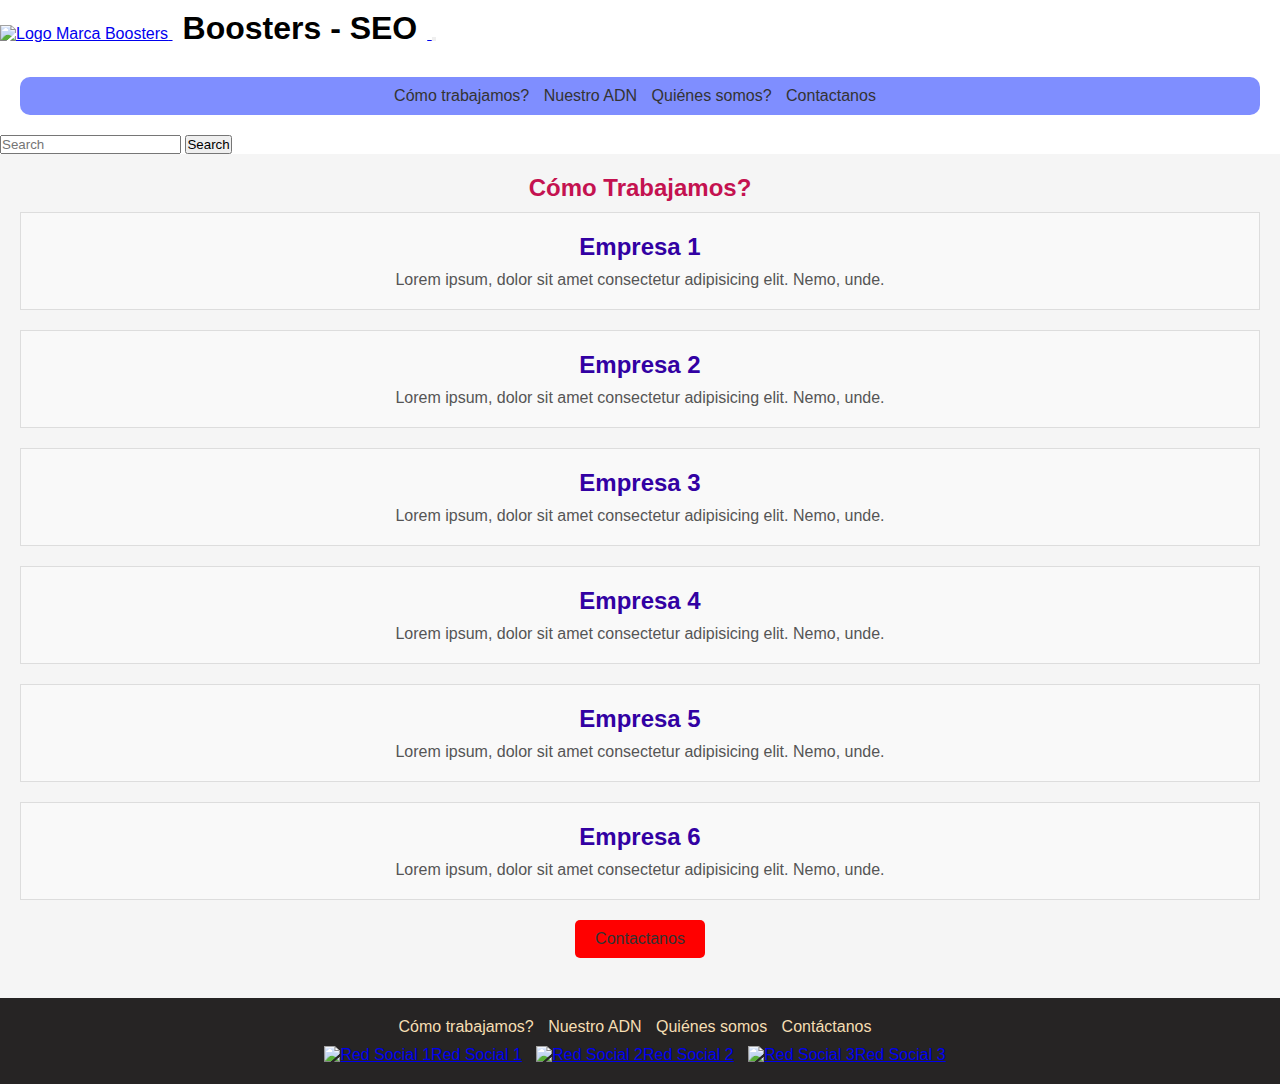
==== pages/comotrabajamos.html @ c749f449 "Detalles finales Pre entrega 2" ====
<!DOCTYPE html>
<html lang="es">

<head>
    <meta charset="UTF-8">
    <meta http-equiv="X-UA-Compatible" content="IE=edge">
    <meta name="viewport" content="width=device-width, initial-scale=1.0">
    <!--Boostrap-->
    <link href="https://cdn.jsdelivr.net/npm/bootstrap@5.3.0/dist/css/bootstrap.min.css" rel="stylesheet"
        integrity="sha384-9ndCyUaIbzAi2FUVXJi0CjmCapSmO7SnpJef0486qhLnuZ2cdeRhO02iuK6FUUVM" crossorigin="anonymous">
    <title>Cómo Trabajamos?</title>
    <link rel="stylesheet" href="../css/styles.css">
</head>

<body>

    <header>
        <nav class="navbar navbar-expand-lg bg-body-tertiary">
            <div class="container-fluid">
                <a href="../index.html">
                    <img id="Logo-index" src="../img/pngwing.com.png" alt="Logo Marca Boosters">
                    <h1>Boosters - SEO</h1>
                </a>
                <button class="navbar-toggler" type="button" data-bs-toggle="collapse"
                    data-bs-target="#navbarSupportedContent" aria-controls="navbarSupportedContent"
                    aria-expanded="false" aria-label="Toggle navigation">
                    <span class="navbar-toggler-icon"></span>
                </button>
                <div class="collapse navbar-collapse" id="navbarSupportedContent">
                    <nav>
                        <ul>
                            <li><a href="../pages/comotrabajamos.html">Cómo trabajamos?</a></li>
                            <li><a href="../pages/nuestroadn.html">Nuestro ADN</a></li>
                            <li><a href="../pages/quienessomos.html">Quiénes somos?</a></li>
                            <li><a href="../pages/contactanos.html">Contactanos</a></li>
                        </ul>
                    </nav>
                    <form class="d-flex" role="search">
                        <input class="form-control me-2" type="se" placeholder="Search" aria-label="Search">
                        <button class="btn btn-outline-success" type="submit">Search</button>
                    </form>
                </div>
            </div>
        </nav>
    </header>

    <main>

        <section>
            <h2 class="titulo-h2">Cómo Trabajamos?</h2>

            <div class="tarjeta-2">
                <img src="" alt="">
                <h3 class="titulo-h3">Empresa 1</h3>
                <p>Lorem ipsum, dolor sit amet consectetur adipisicing elit. Nemo, unde.</p>

            </div>

            <div class="tarjeta-2">
                <img src="" alt="">
                <h3 class="titulo-h3">Empresa 2</h3>
                <p>Lorem ipsum, dolor sit amet consectetur adipisicing elit. Nemo, unde.</p>

            </div>

            <div class="tarjeta-2">
                <img src="" alt="">
                <h3 class="titulo-h3">Empresa 3</h3>
                <p>Lorem ipsum, dolor sit amet consectetur adipisicing elit. Nemo, unde.</p>

            </div>

            <div class="tarjeta-2">
                <img src="" alt="">
                <h3 class="titulo-h3">Empresa 4</h3>
                <p>Lorem ipsum, dolor sit amet consectetur adipisicing elit. Nemo, unde.</p>

            </div>

            <div class="tarjeta-2">
                <img src="" alt="">
                <h3 class="titulo-h3">Empresa 5</h3>
                <p>Lorem ipsum, dolor sit amet consectetur adipisicing elit. Nemo, unde.</p>

            </div>

            <div class="tarjeta-2">
                <img src="" alt="">
                <h3 class="titulo-h3">Empresa 6</h3>
                <p>Lorem ipsum, dolor sit amet consectetur adipisicing elit. Nemo, unde.</p>

            </div>

        </section>

        <ul id="contactanos">
            <a href="../pages/contactanos.html">Contactanos</a>
        </ul>

    </main>

    <footer>
        <div class="footer-secciones">
            <ul>
                <li><a href="../pages/comotrabajamos.html">Cómo trabajamos?</a></li>
                <li><a href="../pages/nuestroadn.html">Nuestro ADN</a></li>
                <li><a href="../pages/quienessomos.html">Quiénes somos</a></li>
                <li><a href="../pages/contactanos.html">Contáctanos</a></li>
            </ul>
        </div>
        <div class="footer-redes">
            <a href="enlace_red_social_1"><img src="../img/numero-1-1.png" alt="Red Social 1">Red Social 1</a>
            <a href="enlace_red_social_2"><img src="../img/numero-2-1.png" alt="Red Social 2">Red Social 2</a>
            <a href="enlace_red_social_3"><img src="../img/numero-3-1.png" alt="Red Social 3">Red Social 3</a>
        </div>
    </footer>


    <script src="https://cdn.jsdelivr.net/npm/bootstrap@5.3.0/dist/js/bootstrap.bundle.min.js"
        integrity="sha384-geWF76RCwLtnZ8qwWowPQNguL3RmwHVBC9FhGdlKrxdiJJigb/j/68SIy3Te4Bkz"
        crossorigin="anonymous"></script>
</body>

</html>
---- css/styles.css ----
* {
    margin: 0;
    padding: 0;
    box-sizing: border-box;
}


/* Body */

#Logo-index {
    width: 100px;
    height: auto;
}


body {
    font-family: Arial, sans-serif;
    background-color: whitesmoke;
    margin: auto;
    padding: 0;
}

/*  Header */

header {
    background-color: white;
    color: white;

}

header h1 {
    color: black;
    text-align: center;
    margin-bottom: 1rem;
    margin: 10px;
    background-color: inherit;
    display: inline-block;
}


header li {
    text-align: center;
    margin-bottom: 0.5rem;
}


nav ul {
    background-color: rgb(127, 142, 255);
    border-radius: 10px;
    padding: 10px;
    margin: 20px;
    text-align: center;
    margin-top: 20px;
}

nav ul li {
    display: inline;
    margin-right: 10px;
}

nav ul li a {
    text-decoration: none;
    color: #333;
}

/* Estilos del formulario header */

#formulario_busqueda {
    display: flex;
    align-items: center;
    justify-content: center;
}

#formulario_busqueda input[type="Busqueda"] {
    width: 100%;
    padding: 10px;
    border: 1px solid #ccc;
}

#formulario_busqueda input[type="submit"] {
    background-color: #4CAF50;
    color: white;
    border: none;
    padding: 10px 20px;
    cursor: pointer;
}


/* Estilos del main */
main {
    padding: 20px;
}

section {
    margin-bottom: 20px;
}

section h2 {
    margin: 0;
    text-align: center;
}

section p {
    color: #555;
}

#contactanos {
    list-style-type: none;
    padding: 0;
    margin: 0;
    text-align: center;
}

#contactanos a {
    display: inline-block;
    padding: 10px 20px;
    background-color: red;
    color: #333;
    text-decoration: none;
    border-radius: 5px;
}



/* Estilos del footer */
footer {
    background-color: #262424;
    padding: 20px;
    text-align: center;
    margin-top: 20px;
}

.footer-secciones ul {
    list-style-type: none;
    padding: 0;
    margin: 0;
}

.footer-secciones ul li {
    display: inline-block;
    margin-right: 10px;
}

.footer-secciones ul li a {
    text-decoration: none;
    color: wheat;
}

.footer-redes {
    margin-top: 10px;
}

.footer-redes a {
    margin-right: 10px;
}

.footer-redes img {
    width: 20px;
}



/* Estilos tarjetas */

.tarjeta {
    display: flex;
    flex-direction: column;
    background-color: #f9f9f9;
    border: 1px solid #ddd;
    padding: 20px;
    margin-bottom: 20px;
}

.tarjeta-2 {
    display: flex;
    flex-direction: column;
    background-color: #f9f9f9;
    border: 1px solid #ddd;
    padding: 20px;
    margin-bottom: 20px;
}

.titulo-h2 {
    font-size: 24px;
    color: rgb(196, 18, 80);
    margin-bottom: 10px;
}

.titulo-h3 {
    font-size: 24px;
    color: rgb(50, 1, 163);
    margin-bottom: 10px;
    text-align: center;
}


.tarjeta p {
    font-size: 16px;
    text-align: center;

}

.tarjeta-2 p {
    font-size: 16px;
    text-align: center;

}


/* Estilos formulario busqueda */

#formulario_busqueda {
    padding: 10px;
    border: 1px solid #ccc;
    width: 200px;
    position: absolute;
    top: 10px;
    right: 10px;
}


/* Estilos formulario contacto */

#formulario_contacto {
    display: flex;
    flex-direction: column;
    justify-content: center;
    align-items: center;
    width: 400px;
    margin: 0 auto;
}

#formulario_contacto div {
    margin-bottom: 10px;
}

#formulario_contacto label {
    display: block;
    margin-bottom: 5px;
}

#formulario_contacto input,
#formulario_contacto select,
#formulario_contacto textarea {
    width: 100%;
    padding: 5px;
}

#formulario_contacto button {
    padding: 10px 20px;
}

/* Media Queries */

/* INTENTE ESTOS PERO NO ME SALIO DEJARLOS CON LOS px DETERMINADOS EN LAS CONSIGNAS */

    /* @media (min-width: 480px) {
    .navbar-expand-lg {
        display: flex;
        align-items: center;
        gap: 10px;
    }

    .navbar-nav {
        flex-direction: column;
        align-items: flex-start;
    }

    .navbar-collapse {
        padding-top: 10px;
    }

    .navbar-toggler {
        margin-top: 10px;
    }

    .navbar-toggler-icon {
        background-color: inherit;
    }

    .navbar-nav li {
        margin-bottom: 10px;
    }
} */

    /* Estilos para vista de escritorio */
    /* @media (min-width: 1200px) {
    .navbar-nav {
        gap: 10px;
    }

    .navbar-nav.ms-auto {
        margin-left: auto;
    }

    .form-control {
        width: 250px;
    }
} */
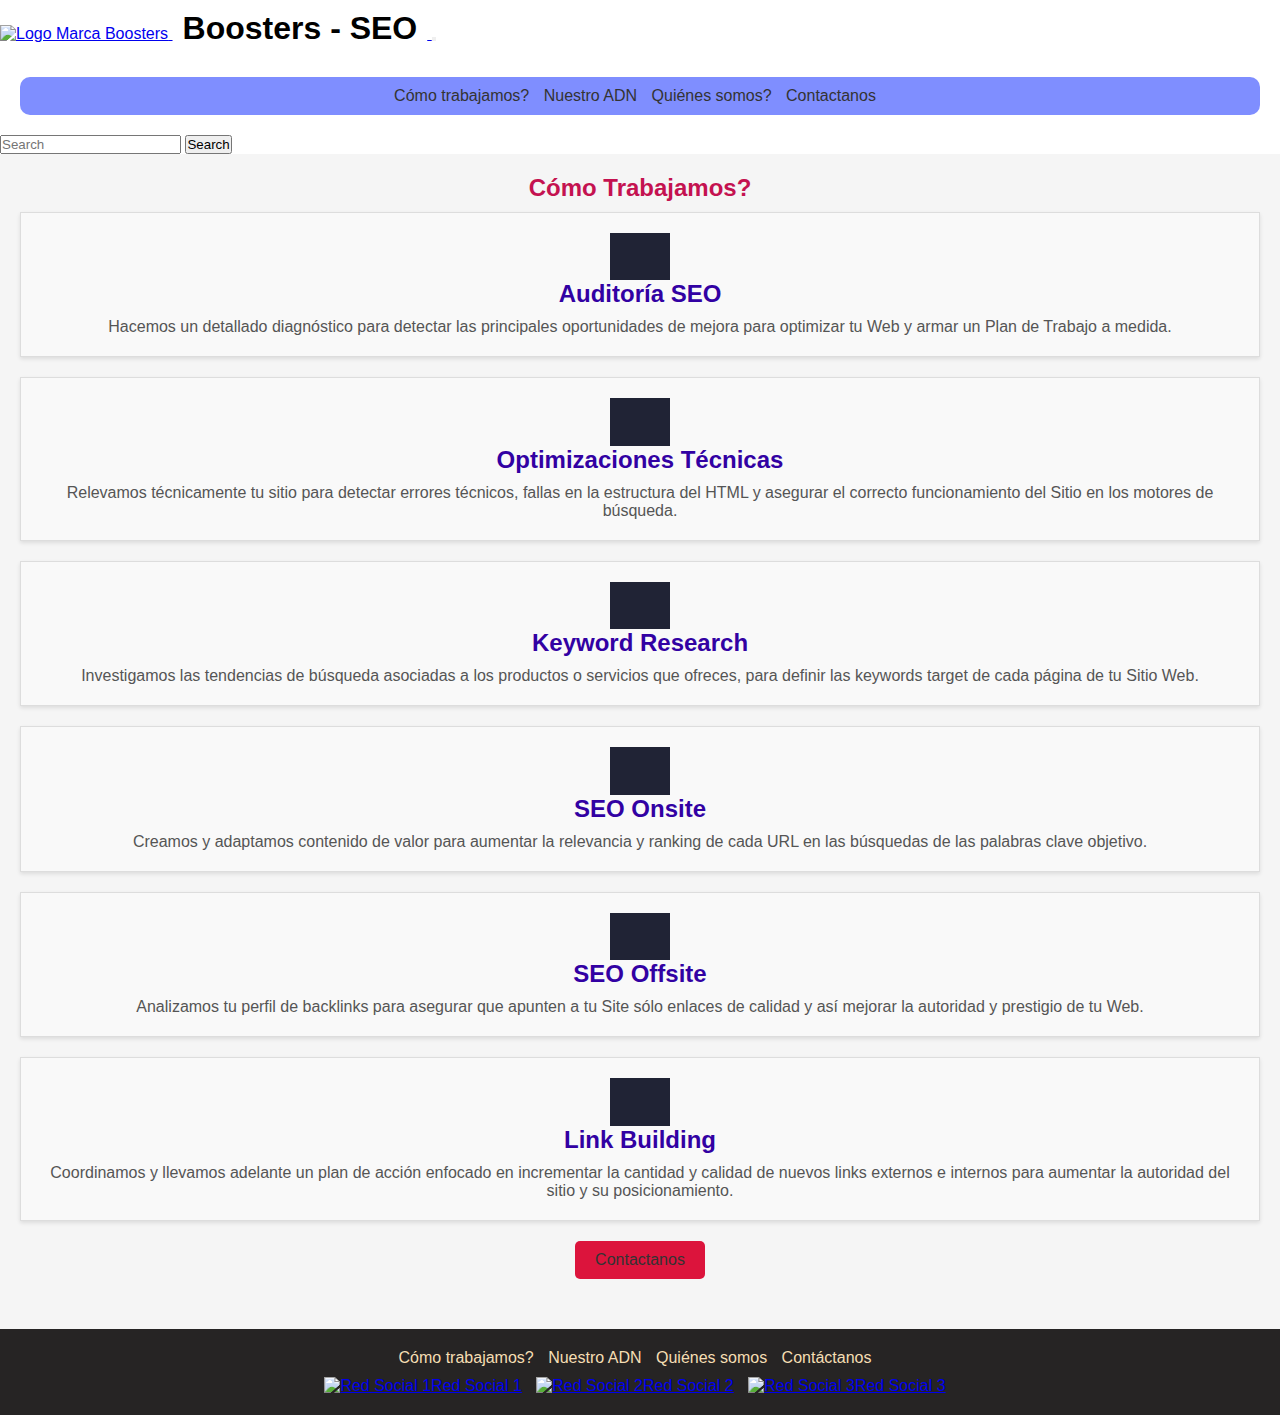
==== commit 48651de2: "Configuracion final Sass y optimizaciones SEO" ====
--- a/pages/comotrabajamos.html
+++ b/pages/comotrabajamos.html
@@ -8,8 +8,29 @@
     <!--Boostrap-->
     <link href="https://cdn.jsdelivr.net/npm/bootstrap@5.3.0/dist/css/bootstrap.min.css" rel="stylesheet"
         integrity="sha384-9ndCyUaIbzAi2FUVXJi0CjmCapSmO7SnpJef0486qhLnuZ2cdeRhO02iuK6FUUVM" crossorigin="anonymous">
-    <title>Cómo Trabajamos?</title>
     <link rel="stylesheet" href="../css/styles.css">
+    <!-- Primary Meta Tags -->
+    <title>Boosters - SEO - Como Trabajamos</title>
+    <meta name="title" content="Boosters - SEO - Como Trabajamos" />
+    <meta name="description" content="Somos una agencia de SEO fundada en Buenos Aires y con alcance global. " />
+
+    <!-- Open Graph / Facebook -->
+    <meta property="og:type" content="website" />
+    <meta property="og:url" content="https://metatags.io" />
+    <meta property="og:title" content="Boosters - SEO - Como Trabajamos" />
+    <meta property="og:description" content="Somos una agencia de SEO fundada en Buenos Aires y con alcance global. " />
+    <meta property="og:image" content="https://metatags.io/images/meta-tags.png" />
+
+    <!-- Twitter -->
+    <meta property="twitter:card" content="summary_large_image" />
+    <meta property="twitter:url" content="https://metatags.io" />
+    <meta property="twitter:title" content="Boosters - SEO - Como Trabajamos" />
+    <meta property="twitter:description"
+        content="Somos una agencia de SEO fundada en Buenos Aires y con alcance global. " />
+    <meta property="twitter:image" content="https://metatags.io/images/meta-tags.png" />
+
+    <!-- Meta Tags Generated with https://metatags.io -->
+
 </head>
 
 <body>
@@ -50,50 +71,57 @@
             <h2 class="titulo-h2">Cómo Trabajamos?</h2>
 
             <div class="tarjeta-2">
-                <img src="" alt="">
-                <h3 class="titulo-h3">Empresa 1</h3>
-                <p>Lorem ipsum, dolor sit amet consectetur adipisicing elit. Nemo, unde.</p>
+                <img src="../img/foto imagen.png" alt="Imagen descriptiva trabajo">
+                <h3 class="titulo-h3">Auditoría SEO</h3>
+
+                <p>Hacemos un detallado diagnóstico para detectar las principales oportunidades de mejora para optimizar
+                    tu Web y armar un Plan de Trabajo a medida.</p>
 
             </div>
 
             <div class="tarjeta-2">
-                <img src="" alt="">
-                <h3 class="titulo-h3">Empresa 2</h3>
-                <p>Lorem ipsum, dolor sit amet consectetur adipisicing elit. Nemo, unde.</p>
+                <img src="../img/foto imagen.png" alt="Imagen descriptiva trabajo">
+                <h3 class="titulo-h3">Optimizaciones Técnicas</h3>
+                <p>Relevamos técnicamente tu sitio para detectar errores técnicos, fallas en la estructura del HTML y
+                    asegurar el correcto funcionamiento del Sitio en los motores de búsqueda.</p>
 
             </div>
 
             <div class="tarjeta-2">
-                <img src="" alt="">
-                <h3 class="titulo-h3">Empresa 3</h3>
-                <p>Lorem ipsum, dolor sit amet consectetur adipisicing elit. Nemo, unde.</p>
+                <img src="../img/foto imagen.png" alt="Imagen descriptiva trabajo">
+                <h3 class="titulo-h3">Keyword Research</h3>
+                <p>Investigamos las tendencias de búsqueda asociadas a los productos o servicios que ofreces, para
+                    definir las keywords target de cada página de tu Sitio Web.</p>
 
             </div>
 
             <div class="tarjeta-2">
-                <img src="" alt="">
-                <h3 class="titulo-h3">Empresa 4</h3>
-                <p>Lorem ipsum, dolor sit amet consectetur adipisicing elit. Nemo, unde.</p>
+                <img src="../img/foto imagen.png" alt="Imagen descriptiva trabajo">
+                <h3 class="titulo-h3">SEO Onsite</h3>
+                <p>Creamos y adaptamos contenido de valor para aumentar la relevancia y ranking de cada URL en las
+                    búsquedas de las palabras clave objetivo.</p>
 
             </div>
 
             <div class="tarjeta-2">
-                <img src="" alt="">
-                <h3 class="titulo-h3">Empresa 5</h3>
-                <p>Lorem ipsum, dolor sit amet consectetur adipisicing elit. Nemo, unde.</p>
+                <img src="../img/foto imagen.png" alt="Imagen descriptiva trabajo">
+                <h3 class="titulo-h3">SEO Offsite</h3>
+                <p>Analizamos tu perfil de backlinks para asegurar que apunten a tu Site sólo enlaces de calidad y así
+                    mejorar la autoridad y prestigio de tu Web.</p>
 
             </div>
 
             <div class="tarjeta-2">
-                <img src="" alt="">
-                <h3 class="titulo-h3">Empresa 6</h3>
-                <p>Lorem ipsum, dolor sit amet consectetur adipisicing elit. Nemo, unde.</p>
+                <img src="../img/foto imagen.png" alt="Imagen descriptiva trabajo">
+                <h3 class="titulo-h3">Link Building</h3>
+                <p>Coordinamos y llevamos adelante un plan de acción enfocado en incrementar la cantidad y calidad de
+                    nuevos links externos e internos para aumentar la autoridad del sitio y su posicionamiento.</p>
 
             </div>
 
         </section>
 
-        <ul id="contactanos">
+        <ul class="contactanos" id="contactanos">
             <a href="../pages/contactanos.html">Contactanos</a>
         </ul>
 
--- a/css/styles.css
+++ b/css/styles.css
@@ -1,299 +1,313 @@
 * {
-    margin: 0;
-    padding: 0;
-    box-sizing: border-box;
-}
-
-
-/* Body */
+  margin: 0;
+  padding: 0;
+  box-sizing: border-box;
+}
 
 #Logo-index {
-    width: 100px;
-    height: auto;
-}
-
+  width: 100px;
+  height: auto;
+}
 
 body {
-    font-family: Arial, sans-serif;
-    background-color: whitesmoke;
-    margin: auto;
-    padding: 0;
-}
-
-/*  Header */
+  font-family: Arial, sans-serif;
+  background-color: whitesmoke;
+  margin: auto;
+  padding: 0;
+}
+
+main {
+  padding: 20px;
+}
+
+section {
+  margin-bottom: 20px;
+}
+
+section h2 {
+  margin: 0;
+  text-align: center;
+}
+
+section p {
+  color: #555;
+}
+
+footer {
+  background-color: #262424;
+  padding: 20px;
+  text-align: center;
+  margin-top: 20px;
+}
+
+.footer-secciones ul {
+  list-style-type: none;
+  padding: 0;
+  margin: 0;
+}
+
+.footer-secciones ul li {
+  display: inline-block;
+  margin-right: 10px;
+}
+
+.footer-secciones ul li a {
+  text-decoration: none;
+  color: wheat;
+}
+
+.footer-redes {
+  margin-top: 10px;
+}
+
+.footer-redes a {
+  margin-right: 10px;
+}
+
+.footer-redes img {
+  width: 20px;
+}
 
 header {
-    background-color: white;
-    color: white;
-
+  background-color: white;
+  color: white;
 }
 
 header h1 {
-    color: black;
-    text-align: center;
-    margin-bottom: 1rem;
-    margin: 10px;
-    background-color: inherit;
-    display: inline-block;
-}
-
+  color: black;
+  text-align: center;
+  margin-bottom: 1rem;
+  margin: 10px;
+  background-color: inherit;
+  display: inline-block;
+}
 
 header li {
-    text-align: center;
-    margin-bottom: 0.5rem;
-}
-
+  text-align: center;
+  margin-bottom: 0.5rem;
+}
 
 nav ul {
-    background-color: rgb(127, 142, 255);
-    border-radius: 10px;
-    padding: 10px;
-    margin: 20px;
-    text-align: center;
-    margin-top: 20px;
+  background-color: rgb(127, 142, 255);
+  border-radius: 10px;
+  padding: 10px;
+  margin: 20px;
+  text-align: center;
+  margin-top: 20px;
 }
 
 nav ul li {
-    display: inline;
-    margin-right: 10px;
+  display: inline;
+  margin-right: 10px;
 }
 
 nav ul li a {
-    text-decoration: none;
-    color: #333;
-}
-
-/* Estilos del formulario header */
+  text-decoration: none;
+  color: #333;
+}
 
 #formulario_busqueda {
-    display: flex;
-    align-items: center;
-    justify-content: center;
-}
-
-#formulario_busqueda input[type="Busqueda"] {
-    width: 100%;
-    padding: 10px;
-    border: 1px solid #ccc;
-}
-
-#formulario_busqueda input[type="submit"] {
-    background-color: #4CAF50;
-    color: white;
-    border: none;
-    padding: 10px 20px;
-    cursor: pointer;
-}
-
-
-/* Estilos del main */
-main {
-    padding: 20px;
-}
-
-section {
-    margin-bottom: 20px;
-}
-
-section h2 {
-    margin: 0;
-    text-align: center;
-}
-
-section p {
-    color: #555;
-}
-
-#contactanos {
-    list-style-type: none;
-    padding: 0;
-    margin: 0;
-    text-align: center;
-}
-
-#contactanos a {
-    display: inline-block;
-    padding: 10px 20px;
-    background-color: red;
-    color: #333;
-    text-decoration: none;
-    border-radius: 5px;
-}
-
-
-
-/* Estilos del footer */
-footer {
-    background-color: #262424;
-    padding: 20px;
-    text-align: center;
-    margin-top: 20px;
-}
-
-.footer-secciones ul {
-    list-style-type: none;
-    padding: 0;
-    margin: 0;
-}
-
-.footer-secciones ul li {
-    display: inline-block;
-    margin-right: 10px;
-}
-
-.footer-secciones ul li a {
-    text-decoration: none;
-    color: wheat;
-}
-
-.footer-redes {
-    margin-top: 10px;
-}
-
-.footer-redes a {
-    margin-right: 10px;
-}
-
-.footer-redes img {
-    width: 20px;
-}
-
-
-
-/* Estilos tarjetas */
+  padding: 10px;
+  border: 1px solid #ccc;
+  width: 200px;
+  position: absolute;
+  top: 10px;
+  right: 10px;
+  display: flex;
+  align-items: center;
+  justify-content: center;
+}
+
+#formulario_busqueda input[type=Busqueda] {
+  width: 100%;
+  padding: 10px;
+  border: 1px solid #ccc;
+}
+
+#formulario_busqueda input[type=submit] {
+  background-color: #4CAF50;
+  color: white;
+  border: none;
+  padding: 10px 20px;
+  cursor: pointer;
+}
+
+.tarjeta-2 {
+  display: flex;
+  flex-direction: column;
+  background-color: #f9f9f9;
+  border: 1px solid #ddd;
+  padding: 20px;
+  margin-bottom: 20px;
+  box-shadow: 0 2px 4px rgba(0, 0, 0, 0.1);
+}
+.tarjeta-2 img {
+  width: 5%;
+  margin: auto;
+}
+
+.tarjeta-3 {
+  display: flex;
+  flex-direction: column;
+  background-color: #f9f9f9;
+  border: 1px solid #ddd;
+  padding: 20px;
+  margin-bottom: 20px;
+  box-shadow: 0 2px 4px rgba(0, 0, 0, 0.1);
+}
+.tarjeta-3 img {
+  width: 50%;
+  margin: auto;
+}
+
+.titulo-h2 {
+  font-size: 24px;
+  color: rgb(196, 18, 80);
+  margin-bottom: 10px;
+}
+
+.titulo-h3 {
+  font-size: 24px;
+  color: rgb(50, 1, 163);
+  margin-bottom: 10px;
+  text-align: center;
+}
+
+.tarjeta p {
+  font-size: 16px;
+  text-align: center;
+}
+
+.tarjeta-2 p {
+  font-size: 16px;
+  text-align: center;
+}
+
+#formulario_contacto {
+  display: flex;
+  flex-direction: column;
+  margin: 0 auto;
+  width: 60%;
+}
+#formulario_contacto div {
+  margin-bottom: 10px;
+}
+#formulario_contacto label {
+  display: block;
+  margin-bottom: 5px;
+}
+#formulario_contacto input {
+  width: 100%;
+  padding: 5px;
+}
+#formulario_contacto select {
+  width: 100%;
+  padding: 5px;
+}
+#formulario_contacto textarea {
+  width: 100%;
+  padding: 5px;
+}
+#formulario_contacto button {
+  padding: 10px 20px;
+}
 
 .tarjeta {
-    display: flex;
-    flex-direction: column;
-    background-color: #f9f9f9;
-    border: 1px solid #ddd;
-    padding: 20px;
-    margin-bottom: 20px;
-}
-
-.tarjeta-2 {
-    display: flex;
-    flex-direction: column;
-    background-color: #f9f9f9;
-    border: 1px solid #ddd;
-    padding: 20px;
-    margin-bottom: 20px;
+  display: flex;
+  flex-direction: column;
+  border: 1px solid #ddd;
+  padding: 20px;
+  margin-bottom: 20px;
+  box-shadow: 0 2px 4px rgba(0, 0, 0, 0.1);
+}
+.tarjeta p {
+  font-size: 16px;
+  text-align: center;
+}
+.tarjeta img {
+  width: 20px;
+  margin: auto;
 }
 
 .titulo-h2 {
-    font-size: 24px;
-    color: rgb(196, 18, 80);
-    margin-bottom: 10px;
+  font-size: 24px;
+  font-family: Verdana, Geneva, Tahoma, sans-serif;
+  color: rgb(196, 18, 80);
+  margin-bottom: 10px;
 }
 
 .titulo-h3 {
-    font-size: 24px;
-    color: rgb(50, 1, 163);
-    margin-bottom: 10px;
-    text-align: center;
-}
-
+  font-size: 24px;
+  color: rgb(50, 1, 163);
+  margin-bottom: 10px;
+  text-align: center;
+}
+
+.tarjeta-3 p {
+  font-size: 16px;
+  text-align: center;
+}
+
+.contactanos {
+  list-style-type: none;
+  padding: 0;
+  margin: 0;
+  text-align: center;
+  margin-bottom: 10px;
+}
+.contactanos a {
+  display: inline-block;
+  padding: 10px 20px;
+  background-color: crimson;
+  color: #333;
+  text-decoration: none;
+  border-radius: 5px;
+}
+
+.titulo-h2 {
+  font-size: 24px;
+  color: rgb(196, 18, 80);
+  margin-bottom: 10px;
+}
+
+.titulo-h3 {
+  font-size: 24px;
+  color: rgb(50, 1, 163);
+  margin-bottom: 10px;
+  text-align: center;
+}
 
 .tarjeta p {
-    font-size: 16px;
-    text-align: center;
-
+  font-size: 16px;
+  text-align: center;
 }
 
 .tarjeta-2 p {
-    font-size: 16px;
-    text-align: center;
-
-}
-
-
-/* Estilos formulario busqueda */
-
-#formulario_busqueda {
-    padding: 10px;
-    border: 1px solid #ccc;
-    width: 200px;
-    position: absolute;
-    top: 10px;
-    right: 10px;
-}
-
-
-/* Estilos formulario contacto */
-
-#formulario_contacto {
-    display: flex;
-    flex-direction: column;
-    justify-content: center;
-    align-items: center;
-    width: 400px;
-    margin: 0 auto;
-}
-
-#formulario_contacto div {
-    margin-bottom: 10px;
-}
-
-#formulario_contacto label {
-    display: block;
-    margin-bottom: 5px;
-}
-
-#formulario_contacto input,
-#formulario_contacto select,
-#formulario_contacto textarea {
-    width: 100%;
-    padding: 5px;
-}
-
-#formulario_contacto button {
-    padding: 10px 20px;
-}
-
-/* Media Queries */
-
-/* INTENTE ESTOS PERO NO ME SALIO DEJARLOS CON LOS px DETERMINADOS EN LAS CONSIGNAS */
-
-    /* @media (min-width: 480px) {
-    .navbar-expand-lg {
-        display: flex;
-        align-items: center;
-        gap: 10px;
-    }
-
-    .navbar-nav {
-        flex-direction: column;
-        align-items: flex-start;
-    }
-
-    .navbar-collapse {
-        padding-top: 10px;
-    }
-
-    .navbar-toggler {
-        margin-top: 10px;
-    }
-
-    .navbar-toggler-icon {
-        background-color: inherit;
-    }
-
-    .navbar-nav li {
-        margin-bottom: 10px;
-    }
-} */
-
-    /* Estilos para vista de escritorio */
-    /* @media (min-width: 1200px) {
-    .navbar-nav {
-        gap: 10px;
-    }
-
-    .navbar-nav.ms-auto {
-        margin-left: auto;
-    }
-
-    .form-control {
-        width: 250px;
-    }
-} */+  font-size: 16px;
+  text-align: center;
+}
+
+.titulo-h2 {
+  font-size: 24px;
+  color: rgb(196, 18, 80);
+  margin-bottom: 10px;
+}
+
+.titulo-h3 {
+  font-size: 24px;
+  color: rgb(50, 1, 163);
+  margin-bottom: 10px;
+  text-align: center;
+}
+
+.tarjeta p {
+  font-size: 16px;
+  text-align: center;
+}
+
+.tarjeta-2 p {
+  font-size: 16px;
+  text-align: center;
+}
+
+/*# sourceMappingURL=styles.css.map */
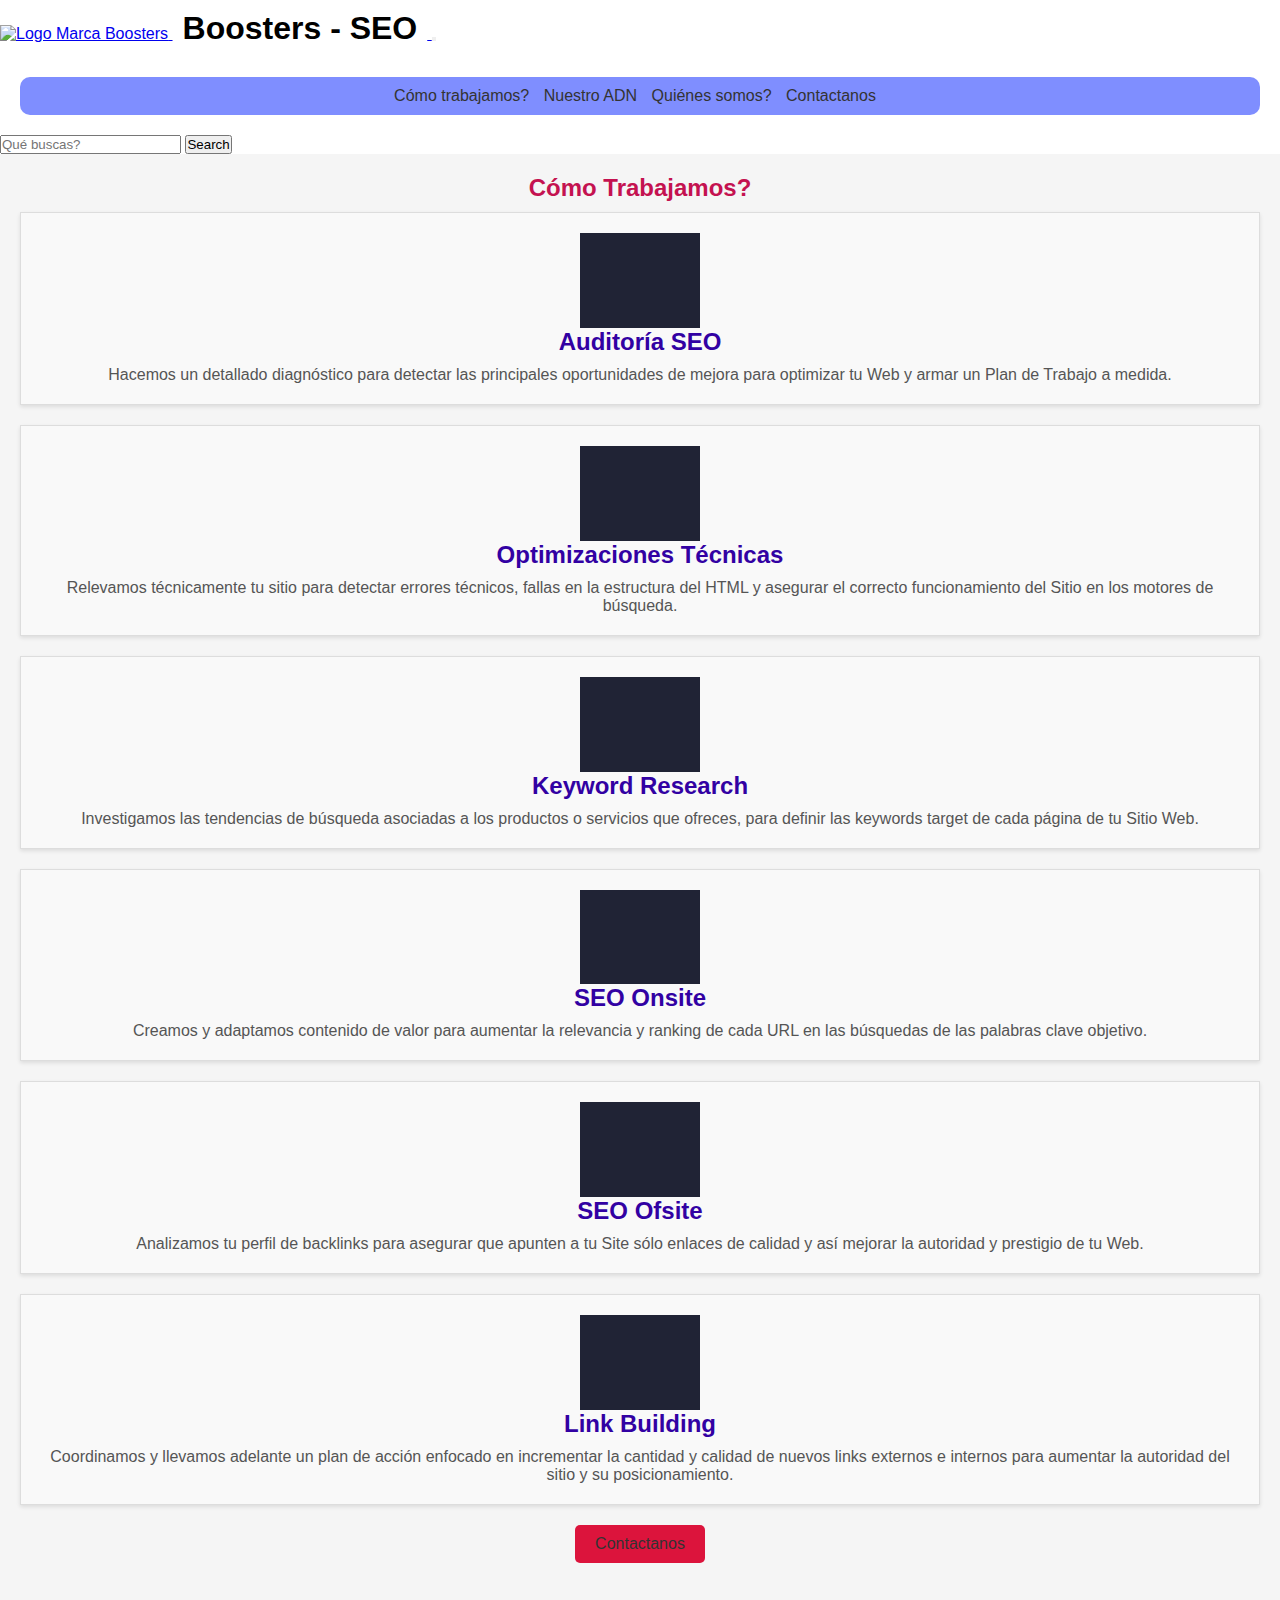
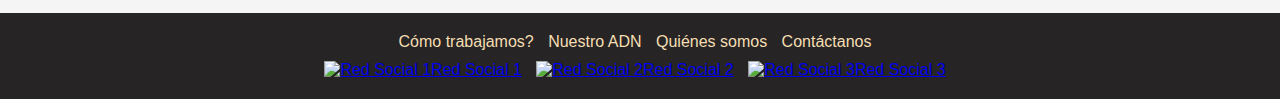
==== commit 650f1972: "Modelado y toques finales" ====
--- a/pages/comotrabajamos.html
+++ b/pages/comotrabajamos.html
@@ -10,9 +10,10 @@
         integrity="sha384-9ndCyUaIbzAi2FUVXJi0CjmCapSmO7SnpJef0486qhLnuZ2cdeRhO02iuK6FUUVM" crossorigin="anonymous">
     <link rel="stylesheet" href="../css/styles.css">
     <!-- Primary Meta Tags -->
-    <title>Boosters - SEO - Como Trabajamos</title>
+    <title>Boosters - SEO - Cómo Trabajamos</title>
     <meta name="title" content="Boosters - SEO - Como Trabajamos" />
-    <meta name="description" content="Somos una agencia de SEO fundada en Buenos Aires y con alcance global. " />
+    <meta name="description"
+        content="Enfoque estratégico para mejorar la visibilidad de tu marca. Conéctate mejor con tu público objetivo." />
 
     <!-- Open Graph / Facebook -->
     <meta property="og:type" content="website" />
@@ -30,6 +31,9 @@
     <meta property="twitter:image" content="https://metatags.io/images/meta-tags.png" />
 
     <!-- Meta Tags Generated with https://metatags.io -->
+
+    <script src="https://kit.fontawesome.com/f3658e2f89.js" crossorigin="anonymous"></script>
+
 
 </head>
 
@@ -57,7 +61,7 @@
                         </ul>
                     </nav>
                     <form class="d-flex" role="search">
-                        <input class="form-control me-2" type="se" placeholder="Search" aria-label="Search">
+                        <input class="form-control me-2" type="se" placeholder="Qué buscas?" aria-label="Search">
                         <button class="btn btn-outline-success" type="submit">Search</button>
                     </form>
                 </div>
@@ -70,7 +74,58 @@
         <section>
             <h2 class="titulo-h2">Cómo Trabajamos?</h2>
 
-            <div class="tarjeta-2">
+            <div class="tarjetas-container">
+                <div class="tarjeta-2">
+                    <img src="../img/foto imagen.png" alt="Imagen descriptiva trabajo">
+                    <h3 class="titulo-h3">Auditoría SEO</h3>
+                    <p>Hacemos un detallado diagnóstico para detectar las principales oportunidades de mejora para
+                        optimizar
+                        tu Web y armar un Plan de Trabajo a medida.</p>
+                </div>
+
+                <div class="tarjeta-2">
+                    <img src="../img/foto imagen.png" alt="Imagen descriptiva trabajo">
+                    <h3 class="titulo-h3">Optimizaciones Técnicas</h3>
+                    <p>Relevamos técnicamente tu sitio para detectar errores técnicos, fallas en la estructura del HTML
+                        y asegurar el correcto funcionamiento del Sitio en los motores de búsqueda.</p>
+                </div>
+
+                <div class="tarjeta-2">
+                    <img src="../img/foto imagen.png" alt="Imagen descriptiva trabajo">
+                    <h3 class="titulo-h3">Keyword Research</h3>
+                    <p>Investigamos las tendencias de búsqueda asociadas a los productos o servicios que ofreces, para
+                        definir las keywords target de cada página de tu Sitio Web.</p>
+                </div>
+
+                <div class="tarjeta-2">
+                    <img src="../img/foto imagen.png" alt="Imagen descriptiva trabajo">
+                    <h3 class="titulo-h3">SEO Onsite</h3>
+                    <p>Creamos y adaptamos contenido de valor para aumentar la relevancia y ranking de cada URL en las
+                        búsquedas de las palabras clave objetivo.</p>
+                </div>
+
+                <div class="tarjeta-2">
+                    <img src="../img/foto imagen.png" alt="Imagen descriptiva trabajo">
+                    <h3 class="titulo-h3">SEO Ofsite</h3>
+                    <p>Analizamos tu perfil de backlinks para asegurar que apunten a tu Site sólo enlaces de calidad y
+                        así mejorar la autoridad y prestigio de tu Web.</p>
+                </div>
+
+                <div class="tarjeta-2">
+                    <img src="../img/foto imagen.png" alt="Imagen descriptiva trabajo">
+                    <h3 class="titulo-h3">Link Building</h3>
+                    <p>Coordinamos y llevamos adelante un plan de acción enfocado en incrementar la cantidad y calidad
+                        de nuevos links externos e internos para aumentar la autoridad del sitio y su posicionamiento.</p>
+                </div>
+            
+            <div>
+
+
+
+
+
+
+                <!-- <div class="tarjeta-2">
                 <img src="../img/foto imagen.png" alt="Imagen descriptiva trabajo">
                 <h3 class="titulo-h3">Auditoría SEO</h3>
 
@@ -117,7 +172,7 @@
                 <p>Coordinamos y llevamos adelante un plan de acción enfocado en incrementar la cantidad y calidad de
                     nuevos links externos e internos para aumentar la autoridad del sitio y su posicionamiento.</p>
 
-            </div>
+            </div> -->
 
         </section>
 
--- a/css/styles.css
+++ b/css/styles.css
@@ -142,7 +142,7 @@
   box-shadow: 0 2px 4px rgba(0, 0, 0, 0.1);
 }
 .tarjeta-2 img {
-  width: 5%;
+  width: 10%;
   margin: auto;
 }
 
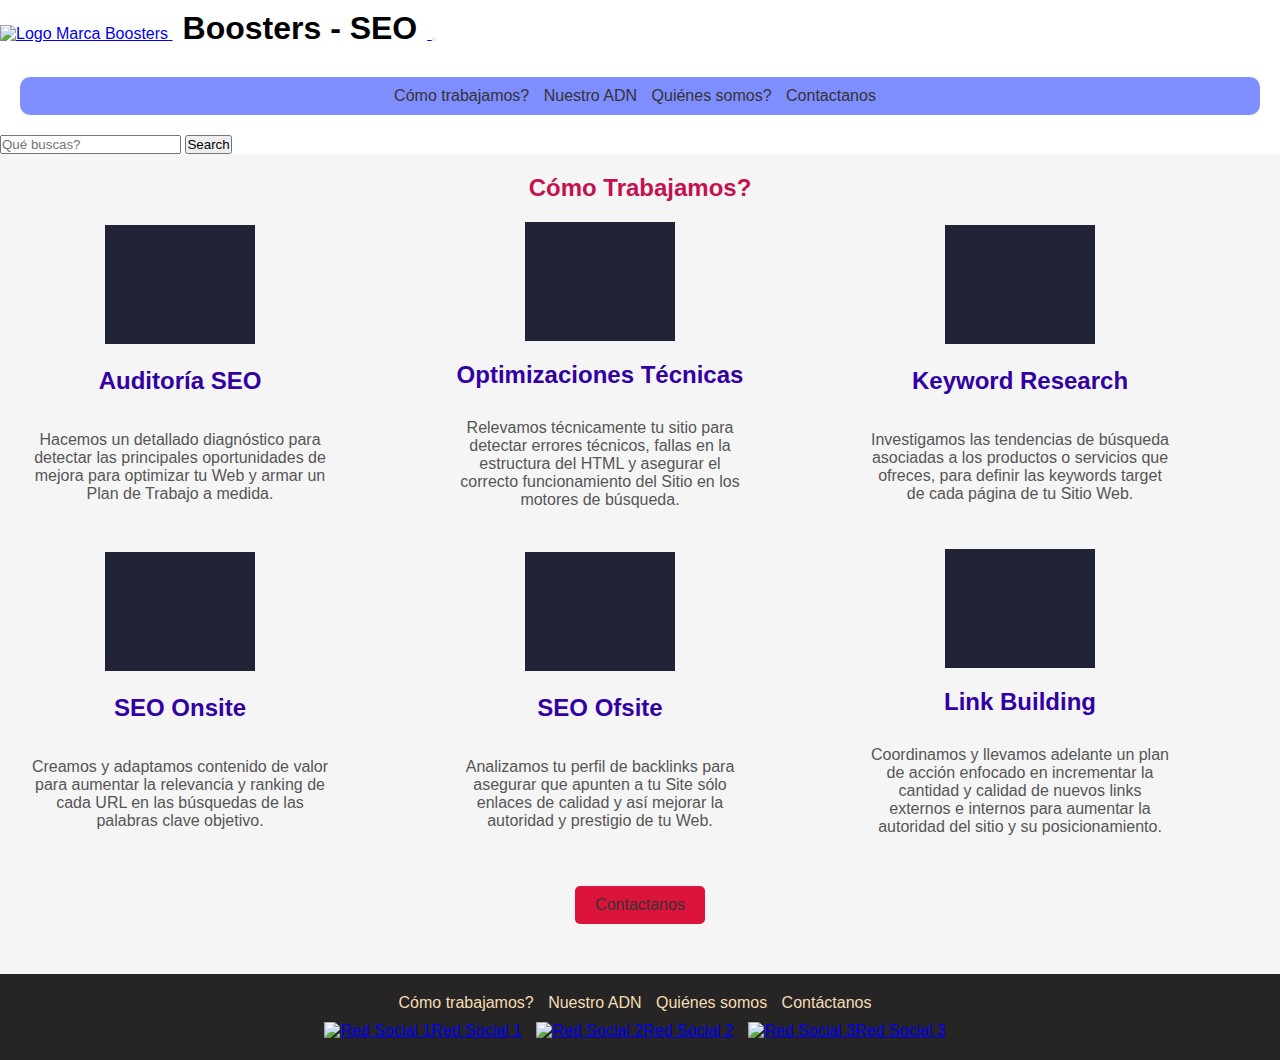
==== commit 3f91b9b2: "Diseño diferente entre las secciones" ====
--- a/pages/comotrabajamos.html
+++ b/pages/comotrabajamos.html
@@ -74,8 +74,8 @@
         <section>
             <h2 class="titulo-h2">Cómo Trabajamos?</h2>
 
-            <div class="tarjetas-container">
-                <div class="tarjeta-2">
+            <div class="tarjeta-container">
+                <div class="tarjeta-3">
                     <img src="../img/foto imagen.png" alt="Imagen descriptiva trabajo">
                     <h3 class="titulo-h3">Auditoría SEO</h3>
                     <p>Hacemos un detallado diagnóstico para detectar las principales oportunidades de mejora para
@@ -83,35 +83,35 @@
                         tu Web y armar un Plan de Trabajo a medida.</p>
                 </div>
 
-                <div class="tarjeta-2">
+                <div class="tarjeta-3">
                     <img src="../img/foto imagen.png" alt="Imagen descriptiva trabajo">
                     <h3 class="titulo-h3">Optimizaciones Técnicas</h3>
                     <p>Relevamos técnicamente tu sitio para detectar errores técnicos, fallas en la estructura del HTML
                         y asegurar el correcto funcionamiento del Sitio en los motores de búsqueda.</p>
                 </div>
 
-                <div class="tarjeta-2">
+                <div class="tarjeta-3">
                     <img src="../img/foto imagen.png" alt="Imagen descriptiva trabajo">
                     <h3 class="titulo-h3">Keyword Research</h3>
                     <p>Investigamos las tendencias de búsqueda asociadas a los productos o servicios que ofreces, para
                         definir las keywords target de cada página de tu Sitio Web.</p>
                 </div>
 
-                <div class="tarjeta-2">
+                <div class="tarjeta-3">
                     <img src="../img/foto imagen.png" alt="Imagen descriptiva trabajo">
                     <h3 class="titulo-h3">SEO Onsite</h3>
                     <p>Creamos y adaptamos contenido de valor para aumentar la relevancia y ranking de cada URL en las
                         búsquedas de las palabras clave objetivo.</p>
                 </div>
 
-                <div class="tarjeta-2">
+                <div class="tarjeta-3">
                     <img src="../img/foto imagen.png" alt="Imagen descriptiva trabajo">
                     <h3 class="titulo-h3">SEO Ofsite</h3>
                     <p>Analizamos tu perfil de backlinks para asegurar que apunten a tu Site sólo enlaces de calidad y
                         así mejorar la autoridad y prestigio de tu Web.</p>
                 </div>
 
-                <div class="tarjeta-2">
+                <div class="tarjeta-3">
                     <img src="../img/foto imagen.png" alt="Imagen descriptiva trabajo">
                     <h3 class="titulo-h3">Link Building</h3>
                     <p>Coordinamos y llevamos adelante un plan de acción enfocado en incrementar la cantidad y calidad
--- a/css/styles.css
+++ b/css/styles.css
@@ -146,18 +146,112 @@
   margin: auto;
 }
 
+.tarjeta-container {
+  display: flex;
+  flex-wrap: wrap;
+  justify-content: center;
+}
+
 .tarjeta-3 {
-  display: flex;
-  flex-direction: column;
-  background-color: #f9f9f9;
-  border: 1px solid #ddd;
-  padding: 20px;
-  margin-bottom: 20px;
-  box-shadow: 0 2px 4px rgba(0, 0, 0, 0.1);
+  display: grid;
+  grid-template-columns: repeat(auto-fit, minmax(300px, 1fr));
+  gap: 20px;
+  color: red;
+  width: 45%;
+  margin: 10px;
+}
+@media screen and (max-width: 768px) {
+  .tarjeta-3 {
+    width: 90%;
+    margin: 5px;
+  }
 }
 .tarjeta-3 img {
   width: 50%;
   margin: auto;
+}
+
+.row {
+  /* Ajustar el margen horizontal entre las tarjetas */
+  margin: -15px;
+}
+
+.tarjeta-4 {
+  background-color: cornflowerblue;
+  border-radius: 10px;
+  box-shadow: 0 0 10px rgba(0, 0, 0, 0.1);
+  padding: 20px;
+  transition: transform 0.2s ease-in-out;
+}
+.tarjeta-4 img {
+  max-width: 100%;
+  border-radius: 5px;
+}
+.tarjeta-4 h3 {
+  margin-top: 20px;
+  font-size: 1.5rem;
+  color: #333;
+}
+.tarjeta-4 p {
+  color: #666;
+}
+.tarjeta-4:hover {
+  transform: scale(1.05);
+}
+.tarjeta-4 .titulo-h2 {
+  font-size: 2rem;
+  text-align: center;
+  margin-bottom: 30px;
+}
+.tarjeta-4 .tarjeta-2-content {
+  padding: 20px;
+}
+
+.col-md-6,
+.col-lg-4 {
+  padding: 15px;
+}
+
+.tarjeta-container {
+  display: grid;
+  grid-template-columns: repeat(auto-fit, minmax(300px, 1fr));
+  gap: 20px;
+  color: red;
+}
+
+.centrar-tarjetas {
+  display: flex;
+  justify-content: center;
+  align-items: center;
+  height: 100vh;
+  border-radius: 10px;
+  background-image: url("../img/backround rocket.png");
+  background-size: 100%;
+}
+@media screen and (max-width: 768px) {
+  .centrar-tarjetas {
+    background-size: auto;
+  }
+}
+.centrar-tarjetas h2, .centrar-tarjetas p {
+  background-color: rgba(255, 255, 255, 0.8);
+  color: rgb(196, 18, 80);
+  padding: 10px;
+  margin: 0;
+  border-radius: 10px;
+}
+
+.tarjeta-index {
+  display: flex;
+  flex-direction: column;
+  justify-content: center;
+  align-items: center;
+  grid-template-columns: repeat(auto-fit, minmax(300px, 1fr));
+  gap: 20px;
+  width: 90%;
+  margin: 10px;
+  height: inherit;
+  border-radius: 10px;
 }
 
 .titulo-h2 {
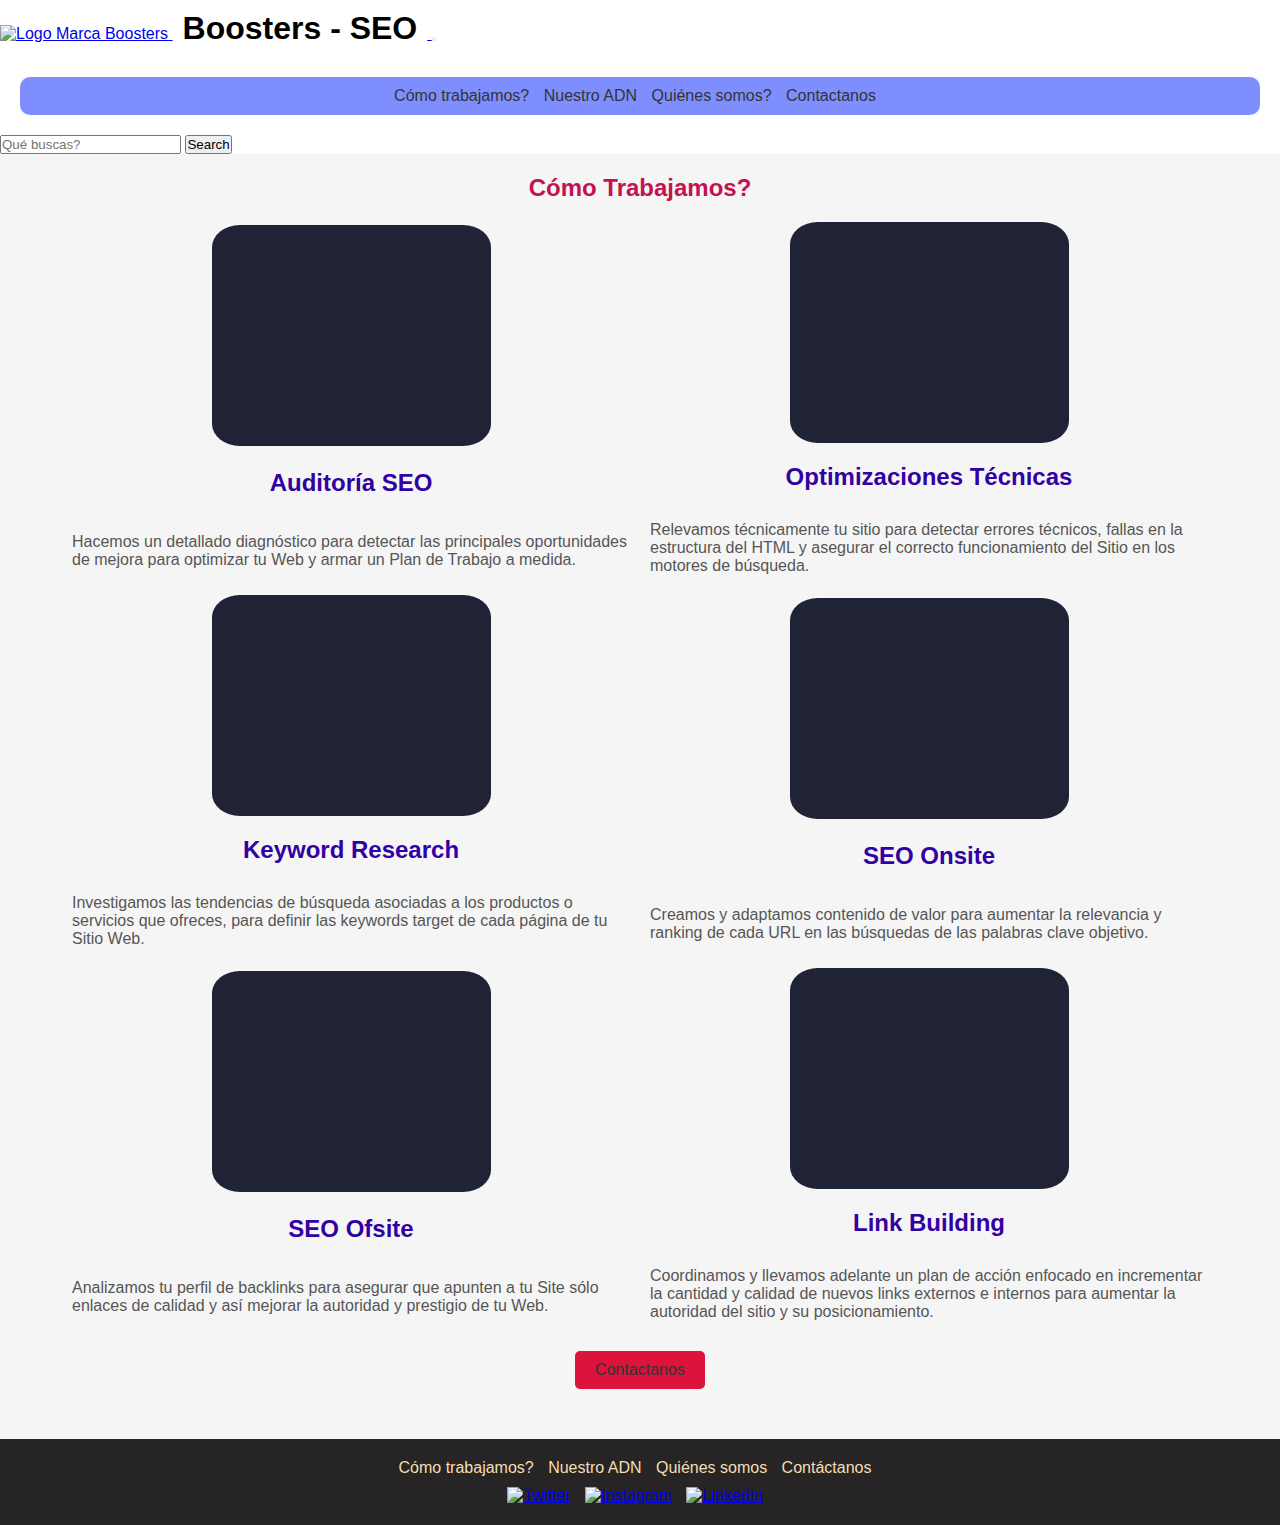
==== commit 007c87dd: "Repaso Final" ====
--- a/pages/comotrabajamos.html
+++ b/pages/comotrabajamos.html
@@ -33,6 +33,20 @@
     <!-- Meta Tags Generated with https://metatags.io -->
 
     <script src="https://kit.fontawesome.com/f3658e2f89.js" crossorigin="anonymous"></script>
+
+    <!-- Crédito creadores freepic -->
+
+    <meta name="author"
+        content="Md Tanvirul Haque - https://www.freepik.com/icon/twitter_3670151#fromView=search&term=twitter+logo&page=1&position=1">
+    <meta name="author"
+        content="Laisa Islam Ani - https://www.freepik.com/icon/instagram_3955024#fromView=search&term=instagram+logo&page=1&position=2">
+    <meta name="author"
+        content="Freepik - https://www.freepik.com/icon/linkedin_145807#fromView=search&term=linkedin+logo&page=1&position=1">
+    <meta name="author"
+        content="Icon by Freepik - https://www.freepik.com/icon/search_281764#fromView=search&term=google+logo&page=1&position=1">
+    <meta name="author"
+        content="Icon by Freepik - https://www.freepik.com/icon/apple-logo_747#fromView=search&term=apple+logo&page=1&position=1">
+    <meta name="author" content="Icon by Freepik - https://www.freepik.com/icon/brand_1724680">
 
 
 </head>
@@ -75,7 +89,7 @@
             <h2 class="titulo-h2">Cómo Trabajamos?</h2>
 
             <div class="tarjeta-container">
-                <div class="tarjeta-3">
+                <div class="tarjeta-comotrabajamos">
                     <img src="../img/foto imagen.png" alt="Imagen descriptiva trabajo">
                     <h3 class="titulo-h3">Auditoría SEO</h3>
                     <p>Hacemos un detallado diagnóstico para detectar las principales oportunidades de mejora para
@@ -83,96 +97,43 @@
                         tu Web y armar un Plan de Trabajo a medida.</p>
                 </div>
 
-                <div class="tarjeta-3">
+                <div class="tarjeta-comotrabajamos">
                     <img src="../img/foto imagen.png" alt="Imagen descriptiva trabajo">
                     <h3 class="titulo-h3">Optimizaciones Técnicas</h3>
                     <p>Relevamos técnicamente tu sitio para detectar errores técnicos, fallas en la estructura del HTML
                         y asegurar el correcto funcionamiento del Sitio en los motores de búsqueda.</p>
                 </div>
 
-                <div class="tarjeta-3">
+                <div class="tarjeta-comotrabajamos">
                     <img src="../img/foto imagen.png" alt="Imagen descriptiva trabajo">
                     <h3 class="titulo-h3">Keyword Research</h3>
                     <p>Investigamos las tendencias de búsqueda asociadas a los productos o servicios que ofreces, para
                         definir las keywords target de cada página de tu Sitio Web.</p>
                 </div>
 
-                <div class="tarjeta-3">
+                <div class="tarjeta-comotrabajamos">
                     <img src="../img/foto imagen.png" alt="Imagen descriptiva trabajo">
                     <h3 class="titulo-h3">SEO Onsite</h3>
                     <p>Creamos y adaptamos contenido de valor para aumentar la relevancia y ranking de cada URL en las
                         búsquedas de las palabras clave objetivo.</p>
                 </div>
 
-                <div class="tarjeta-3">
+                <div class="tarjeta-comotrabajamos">
                     <img src="../img/foto imagen.png" alt="Imagen descriptiva trabajo">
                     <h3 class="titulo-h3">SEO Ofsite</h3>
                     <p>Analizamos tu perfil de backlinks para asegurar que apunten a tu Site sólo enlaces de calidad y
                         así mejorar la autoridad y prestigio de tu Web.</p>
                 </div>
 
-                <div class="tarjeta-3">
+                <div class="tarjeta-comotrabajamos">
                     <img src="../img/foto imagen.png" alt="Imagen descriptiva trabajo">
                     <h3 class="titulo-h3">Link Building</h3>
                     <p>Coordinamos y llevamos adelante un plan de acción enfocado en incrementar la cantidad y calidad
-                        de nuevos links externos e internos para aumentar la autoridad del sitio y su posicionamiento.</p>
+                        de nuevos links externos e internos para aumentar la autoridad del sitio y su posicionamiento.
+                    </p>
                 </div>
-            
-            <div>
 
-
-
-
-
-
-                <!-- <div class="tarjeta-2">
-                <img src="../img/foto imagen.png" alt="Imagen descriptiva trabajo">
-                <h3 class="titulo-h3">Auditoría SEO</h3>
-
-                <p>Hacemos un detallado diagnóstico para detectar las principales oportunidades de mejora para optimizar
-                    tu Web y armar un Plan de Trabajo a medida.</p>
-
-            </div>
-
-            <div class="tarjeta-2">
-                <img src="../img/foto imagen.png" alt="Imagen descriptiva trabajo">
-                <h3 class="titulo-h3">Optimizaciones Técnicas</h3>
-                <p>Relevamos técnicamente tu sitio para detectar errores técnicos, fallas en la estructura del HTML y
-                    asegurar el correcto funcionamiento del Sitio en los motores de búsqueda.</p>
-
-            </div>
-
-            <div class="tarjeta-2">
-                <img src="../img/foto imagen.png" alt="Imagen descriptiva trabajo">
-                <h3 class="titulo-h3">Keyword Research</h3>
-                <p>Investigamos las tendencias de búsqueda asociadas a los productos o servicios que ofreces, para
-                    definir las keywords target de cada página de tu Sitio Web.</p>
-
-            </div>
-
-            <div class="tarjeta-2">
-                <img src="../img/foto imagen.png" alt="Imagen descriptiva trabajo">
-                <h3 class="titulo-h3">SEO Onsite</h3>
-                <p>Creamos y adaptamos contenido de valor para aumentar la relevancia y ranking de cada URL en las
-                    búsquedas de las palabras clave objetivo.</p>
-
-            </div>
-
-            <div class="tarjeta-2">
-                <img src="../img/foto imagen.png" alt="Imagen descriptiva trabajo">
-                <h3 class="titulo-h3">SEO Offsite</h3>
-                <p>Analizamos tu perfil de backlinks para asegurar que apunten a tu Site sólo enlaces de calidad y así
-                    mejorar la autoridad y prestigio de tu Web.</p>
-
-            </div>
-
-            <div class="tarjeta-2">
-                <img src="../img/foto imagen.png" alt="Imagen descriptiva trabajo">
-                <h3 class="titulo-h3">Link Building</h3>
-                <p>Coordinamos y llevamos adelante un plan de acción enfocado en incrementar la cantidad y calidad de
-                    nuevos links externos e internos para aumentar la autoridad del sitio y su posicionamiento.</p>
-
-            </div> -->
+                <div>
 
         </section>
 
@@ -192,9 +153,10 @@
             </ul>
         </div>
         <div class="footer-redes">
-            <a href="enlace_red_social_1"><img src="../img/numero-1-1.png" alt="Red Social 1">Red Social 1</a>
-            <a href="enlace_red_social_2"><img src="../img/numero-2-1.png" alt="Red Social 2">Red Social 2</a>
-            <a href="enlace_red_social_3"><img src="../img/numero-3-1.png" alt="Red Social 3">Red Social 3</a>
+            <a href="Twitter - Boosters"><img class="red-social-img" src="../img/twitter_logo.png" alt="Twitter"></a>
+            <a href="Instagram - Boosters"><img class="red-social-img" src="../img/instagram_logo.png"
+                    alt="Instagram"></a>
+            <a href="LinkedIn - Boosters"><img class="red-social-img" src="../img/linkedin_logo.png" alt="LinkedIn"></a>
         </div>
     </footer>
 
--- a/css/styles.css
+++ b/css/styles.css
@@ -72,7 +72,6 @@
   background-color: white;
   color: white;
 }
-
 header h1 {
   color: black;
   text-align: center;
@@ -81,7 +80,6 @@
   background-color: inherit;
   display: inline-block;
 }
-
 header li {
   text-align: center;
   margin-bottom: 0.5rem;
@@ -95,12 +93,10 @@
   text-align: center;
   margin-top: 20px;
 }
-
 nav ul li {
   display: inline;
   margin-right: 10px;
 }
-
 nav ul li a {
   text-decoration: none;
   color: #333;
@@ -132,18 +128,23 @@
   cursor: pointer;
 }
 
-.tarjeta-2 {
-  display: flex;
-  flex-direction: column;
+.tarjeta-nuestroadn {
   background-color: #f9f9f9;
   border: 1px solid #ddd;
   padding: 20px;
   margin-bottom: 20px;
   box-shadow: 0 2px 4px rgba(0, 0, 0, 0.1);
-}
-.tarjeta-2 img {
-  width: 10%;
-  margin: auto;
+  display: flex;
+  flex-direction: row;
+  align-items: center;
+}
+.tarjeta-nuestroadn img {
+  max-width: 50%;
+  border-radius: 10%;
+}
+.tarjeta-nuestroadn h3, .tarjeta-nuestroadn p {
+  padding: 10px;
+  margin-top: 20px;
 }
 
 .tarjeta-container {
@@ -152,7 +153,7 @@
   justify-content: center;
 }
 
-.tarjeta-3 {
+.tarjeta-comotrabajamos {
   display: grid;
   grid-template-columns: repeat(auto-fit, minmax(300px, 1fr));
   gap: 20px;
@@ -161,62 +162,52 @@
   margin: 10px;
 }
 @media screen and (max-width: 768px) {
-  .tarjeta-3 {
+  .tarjeta-comotrabajamos {
     width: 90%;
     margin: 5px;
   }
 }
-.tarjeta-3 img {
+.tarjeta-comotrabajamos img {
   width: 50%;
   margin: auto;
+  border-radius: 10%;
 }
 
 .row {
-  /* Ajustar el margen horizontal entre las tarjetas */
   margin: -15px;
 }
 
-.tarjeta-4 {
+.tarjeta-quienessomos {
   background-color: cornflowerblue;
   border-radius: 10px;
   box-shadow: 0 0 10px rgba(0, 0, 0, 0.1);
   padding: 20px;
   transition: transform 0.2s ease-in-out;
 }
-.tarjeta-4 img {
+.tarjeta-quienessomos img {
   max-width: 100%;
   border-radius: 5px;
 }
-.tarjeta-4 h3 {
+.tarjeta-quienessomos h3 {
   margin-top: 20px;
   font-size: 1.5rem;
   color: #333;
 }
-.tarjeta-4 p {
+.tarjeta-quienessomos p {
   color: #666;
 }
-.tarjeta-4:hover {
+.tarjeta-quienessomos:hover {
   transform: scale(1.05);
 }
-.tarjeta-4 .titulo-h2 {
+.tarjeta-quienessomos .titulo-h2 {
   font-size: 2rem;
   text-align: center;
   margin-bottom: 30px;
-}
-.tarjeta-4 .tarjeta-2-content {
-  padding: 20px;
 }
 
 .col-md-6,
 .col-lg-4 {
   padding: 15px;
-}
-
-.tarjeta-container {
-  display: grid;
-  grid-template-columns: repeat(auto-fit, minmax(300px, 1fr));
-  gap: 20px;
-  color: red;
 }
 
 .centrar-tarjetas {
@@ -319,7 +310,7 @@
   text-align: center;
 }
 .tarjeta img {
-  width: 20px;
+  width: 100px;
   margin: auto;
 }
 
